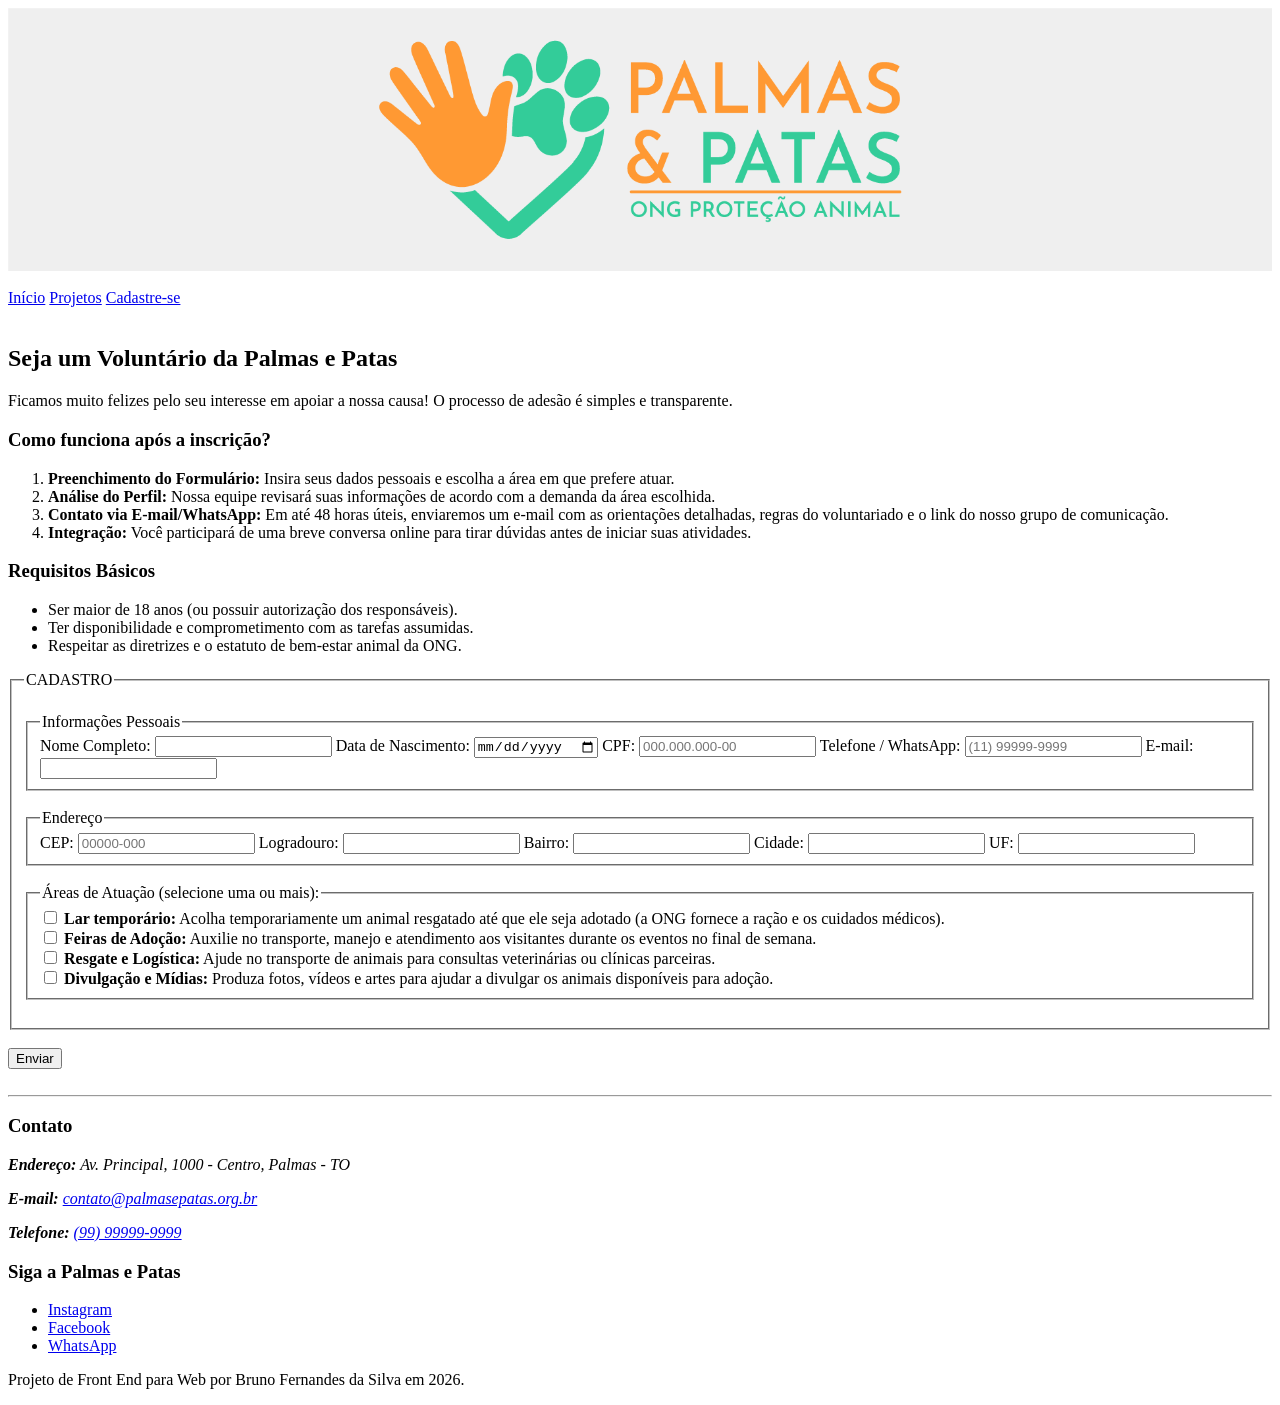
==== cadastro.html @ 4fa77a4c "Criação do formulário em cadastro.html e atualização do banner" ====
<!DOCTYPE html>
<!-- BRUNO FERNANDES DA SILVA -->
<!-- RGM 49735403 -->
<html lang="pt-br">
<head>
    <meta charset="UTF-8">
    <meta name="viewport" content="width=device-width, initial-scale=1.0">
    <title>Cadastro - Palmas e Patas</title>

    <!-- Vinculo CSS - Banner ajustável -->
    <link rel="stylesheet" href="styles.css">
    
</head>
<body>

    <header>

        <picture>
            <!-- Formato principal (ex: PNG ou WebP) -->
            <source srcset="banner.png" type="image/png">
            <!-- Fallback/Reserva caso o navegador não carregue o source acima -->
            <img src="banner.jpg" alt="Banner Institucional da ONG Palmas e Patas" class="banner-img">
            
        </picture>      
        <br>
        <nav>
        <a href="index.html">Início</a>
        <a href="projetos.html">Projetos</a>
        <a href="cadastro.html">Cadastre-se</a>
        </nav>
    </header>
<br>
    <main>

    <section id="orientacoes-cadastro">
        <h2>Seja um Voluntário da Palmas e Patas</h2>
        <p>Ficamos muito felizes pelo seu interesse em apoiar a nossa causa! O processo de adesão é simples e transparente.</p>

        <article id="passo-a-passo">
            <h3>Como funciona após a inscrição?</h3>
            <ol>
                <li><strong>Preenchimento do Formulário:</strong> Insira seus dados pessoais e escolha a área em que prefere atuar.</li>
                <li><strong>Análise do Perfil:</strong> Nossa equipe revisará suas informações de acordo com a demanda da área escolhida.</li>
                <li><strong>Contato via E-mail/WhatsApp:</strong> Em até 48 horas úteis, enviaremos um e-mail com as orientações detalhadas, regras do voluntariado e o link do nosso grupo de comunicação.</li>
                <li><strong>Integração:</strong> Você participará de uma breve conversa online para tirar dúvidas antes de iniciar suas atividades.</li>
            </ol>
        </article>

        <article id="requisitos">
            <h3>Requisitos Básicos</h3>
            <ul>
                <li>Ser maior de 18 anos (ou possuir autorização dos responsáveis).</li>
                <li>Ter disponibilidade e comprometimento com as tarefas assumidas.</li>
                <li>Respeitar as diretrizes e o estatuto de bem-estar animal da ONG.</li>
            </ul>
        </article>
    </section>

    <!-- Formulário de Inscrição -->
    <form name="enviar1" action="index.html">
    <fieldset>
        <legend>CADASTRO</legend>

        <br>

        <fieldset>
        <legend>Informações Pessoais</legend>

        <label for="nome">Nome Completo:</label>
        <input type="text" id="nome" name="nome" required>

        <label for="nascimento">Data de Nascimento:</label>
        <input type="date" id="nascimento" name="nascimento">

        <label for="cpf">CPF:</label>
        <input type="text" id="cpf" name="cpf" 
                pattern="[0-9]{3}\.[0-9]{3}\.[0-9]{3}-[0-9]{2}" 
                placeholder="000.000.000-00">

        <label for="telefone">Telefone / WhatsApp:</label>
        <input type="tel" id="telefone" name="telefone" 
            pattern="\([0-9]{2}\)\s?[0-9]{4,5}-[0-9]{4}" 
            placeholder="(11) 99999-9999">

        <label for="email">E-mail:</label>
        <input type="email" id="email" name="email" required>

        </fieldset>

        <br>

        <fieldset>
        <legend>Endereço</legend>

        <label for="cep">CEP:</label>
        <input type="text" id="cep" name="cep" 
            pattern="[0-9]{5}-[0-9]{3}" 
            placeholder="00000-000">

        <label for="logradouro">Logradouro:</label>
        <input type="text" id="logradouro" name="logradouro" required>

        <label for="bairro">Bairro:</label>
        <input type="text" id="bairro" name="bairro" required>

        <label for="cidade">Cidade:</label>
        <input type="text" id="cidade" name="cidade" required>

        <datalist id="UF">
            <option value="SP">
            <option value="RJ">
            <option value="OUTRO">
        </datalist>

        <label for="uf">UF:</label>
        <input list="UF" id="uf" name="uf">

        </fieldset>

        <br>

        <fieldset>
            <legend>Áreas de Atuação (selecione uma ou mais):</legend>
            
            <div>
                <input type="checkbox" id="lar-temporario" name="areas_atuacao[]" value="Lar temporário">
                <label for="lar-temporario"><strong>Lar temporário:</strong> Acolha temporariamente um animal resgatado até que ele seja adotado (a ONG fornece a ração e os cuidados médicos).</label>
            </div>

            <div>
                <input type="checkbox" id="feiras-adocao" name="areas_atuacao[]" value="Feiras de Adoção">
                <label for="feiras-adocao"><strong>Feiras de Adoção:</strong> Auxilie no transporte, manejo e atendimento aos visitantes durante os eventos no final de semana.</label>
            </div>

            <div>
                <input type="checkbox" id="resgate-logistica" name="areas_atuacao[]" value="Resgate e Logística">
                <label for="resgate-logistica"><strong>Resgate e Logística:</strong> Ajude no transporte de animais para consultas veterinárias ou clínicas parceiras.</label>
            </div>

            <div>
                <input type="checkbox" id="divulgacao-midias" name="areas_atuacao[]" value="Divulgação e Mídias">
                <label for="divulgacao-midias"><strong>Divulgação e Mídias:</strong> Produza fotos, vídeos e artes para ajudar a divulgar os animais disponíveis para adoção.</label>
            </div>
        </fieldset>

        <br>

    </fieldset>

    <br>

    <button type="submit">Enviar</button>


    </form>

    </main>
    <br>
    <hr>
    <footer>

    <section>
        <h3>Contato</h3>
        <address>
            <p><strong>Endereço:</strong> Av. Principal, 1000 - Centro, Palmas - TO</p>
            <p><strong>E-mail:</strong> <a href="mailto:contato@palmasepatas.org.br">contato@palmasepatas.org.br</a></p>
            <p><strong>Telefone:</strong> <a href="tel:99999999999">(99) 99999-9999</a></p>
        </address>
    </section>

    <!-- Placeholder para redes sociais, já que elas não existem -->
    <section>
        <h3>Siga a Palmas e Patas</h3>
        <ul>
            <li><a href="https://instagram.com" target="_blank" rel="noopener">Instagram</a></li>
            <li><a href="https://facebook.com" target="_blank" rel="noopener">Facebook</a></li>
            <li><a href="https://whatsapp.com" target="_blank" rel="noopener">WhatsApp</a></li>
        </ul>
    </section>

    <div>
        <p>Projeto de Front End para Web por Bruno Fernandes da Silva em 2026.</p>
    </div>
</footer>

</body>
</html>
---- styles.css ----
/* Estilo global - Banner ajustável */
.banner-img {
    max-width: 100%;
    height: auto;
    display: block;
}
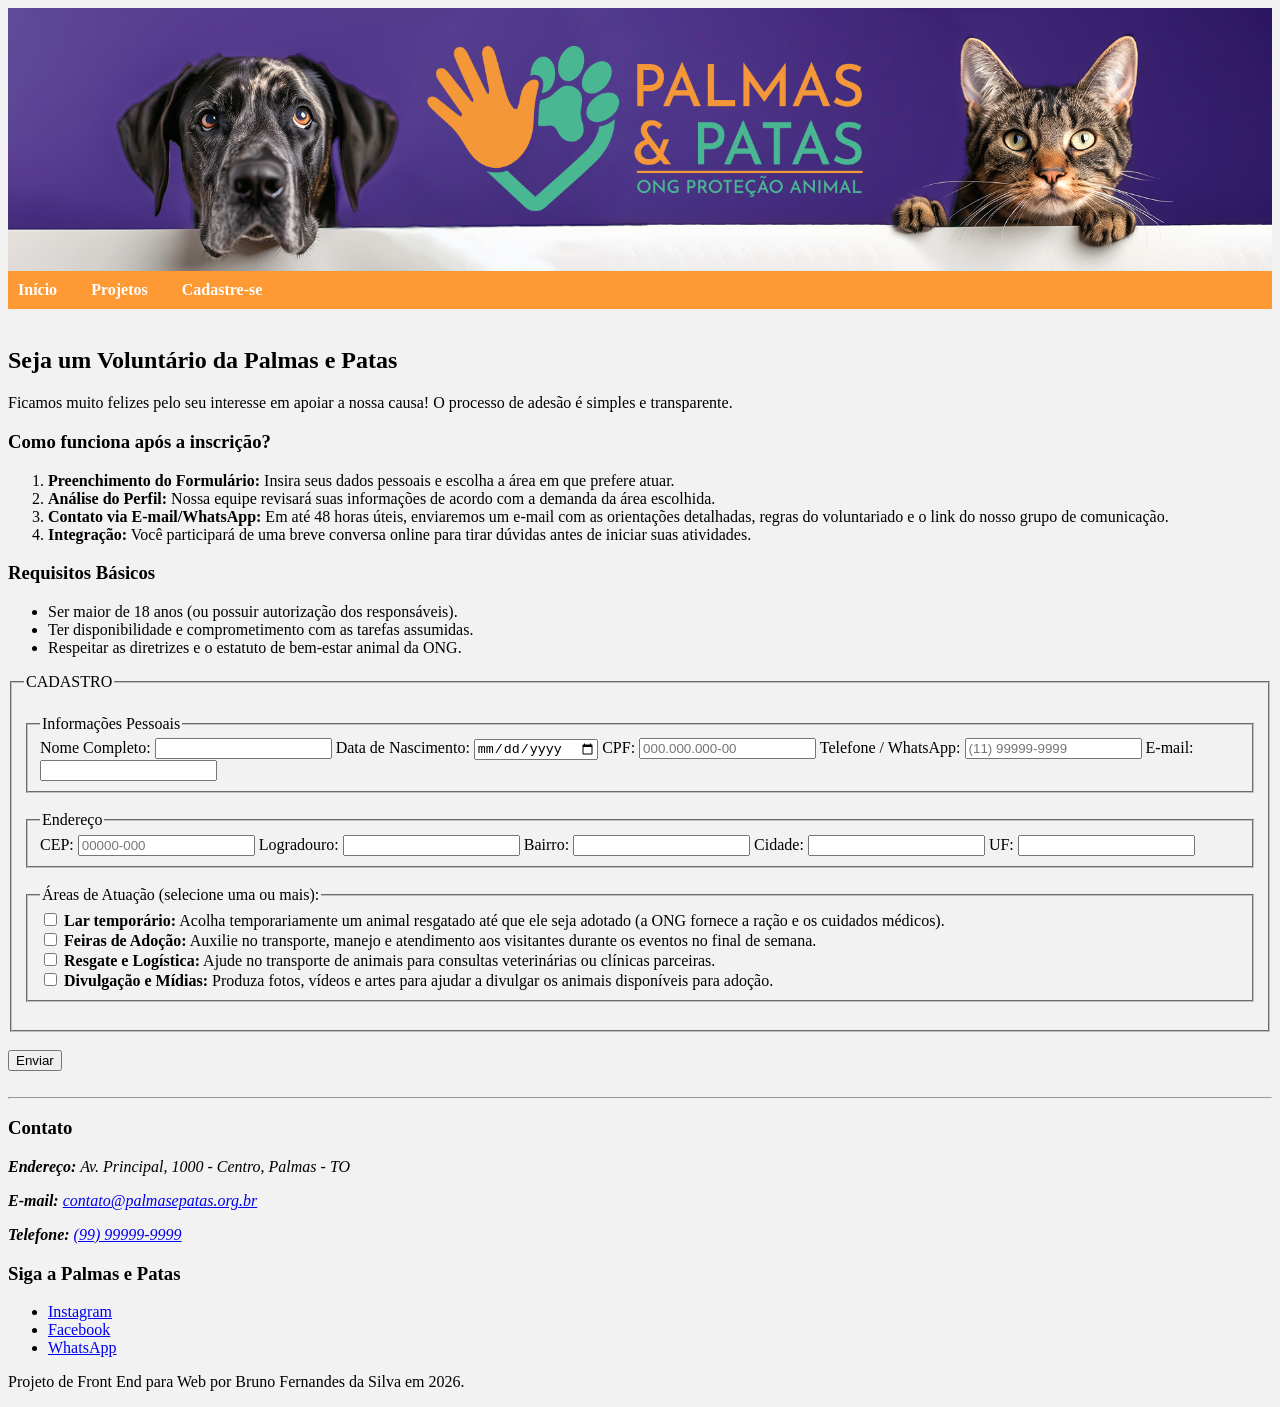
==== commit cc28a89e: "Alteração do Banner, Estilização do cabeçalho e adição de comentários" ====
--- a/cadastro.html
+++ b/cadastro.html
@@ -1,37 +1,43 @@
 <!DOCTYPE html>
 <!-- BRUNO FERNANDES DA SILVA -->
 <!-- RGM 49735403 -->
+
+<!-- Esspecificações de configurações da página -->
 <html lang="pt-br">
 <head>
     <meta charset="UTF-8">
     <meta name="viewport" content="width=device-width, initial-scale=1.0">
-    <title>Cadastro - Palmas e Patas</title>
+    <title>Início - Palmas e Patas</title>
 
-    <!-- Vinculo CSS - Banner ajustável -->
+    <!-- Vinculo CSS - Banner ajustável automaticamente -->
     <link rel="stylesheet" href="styles.css">
-    
+
 </head>
+
+<!-- Conteúdo da página -->
 <body>
 
+    <!-- Cabeçalho -->
     <header>
+        <picture>
+            <!-- Banner -->
+            <!-- Formato principal -->
+            <source srcset="banner.png" type="image/png">
+            <!-- Formato reserva -->
+            <img src="banner.jpg" alt="Banner Institucional da ONG Palmas e Patas" class="banner-img">
+        </picture>
 
-        <picture>
-            <!-- Formato principal (ex: PNG ou WebP) -->
-            <source srcset="banner.png" type="image/png">
-            <!-- Fallback/Reserva caso o navegador não carregue o source acima -->
-            <img src="banner.jpg" alt="Banner Institucional da ONG Palmas e Patas" class="banner-img">
-            
-        </picture>      
-        <br>
-        <nav>
+        <!-- Menu de navegação principal -->
+        <nav class="menu-principal">
         <a href="index.html">Início</a>
         <a href="projetos.html">Projetos</a>
         <a href="cadastro.html">Cadastre-se</a>
         </nav>
     </header>
 <br>
+    <!-- Conteúdo -->
     <main>
-
+    <!-- Explicações sobre a inscrição -->
     <section id="orientacoes-cadastro">
         <h2>Seja um Voluntário da Palmas e Patas</h2>
         <p>Ficamos muito felizes pelo seu interesse em apoiar a nossa causa! O processo de adesão é simples e transparente.</p>
@@ -57,12 +63,15 @@
     </section>
 
     <!-- Formulário de Inscrição -->
+    <!-- Abertura do formulário com ação de levar para a página index.html -->
+    <!-- Normalmente, a ação seria o envio do formulário para o Back End -> Banco de Dados. -->
+    <!-- O Back End normalmente mandaria a ação de voltar á index.html depois de receber os dados. -->
     <form name="enviar1" action="index.html">
     <fieldset>
         <legend>CADASTRO</legend>
 
         <br>
-
+        <!-- Informações pessoais -->
         <fieldset>
         <legend>Informações Pessoais</legend>
 
@@ -88,7 +97,7 @@
         </fieldset>
 
         <br>
-
+        <!-- Endereço -->
         <fieldset>
         <legend>Endereço</legend>
 
@@ -118,7 +127,7 @@
         </fieldset>
 
         <br>
-
+        <!-- Área de atuação -->
         <fieldset>
             <legend>Áreas de Atuação (selecione uma ou mais):</legend>
             
@@ -148,7 +157,8 @@
     </fieldset>
 
     <br>
-
+    <!-- Botão de enviar. -->
+     <!-- Ação de ir para index.html fica junto à abertura do <form -->
     <button type="submit">Enviar</button>
 
 
@@ -157,8 +167,8 @@
     </main>
     <br>
     <hr>
+    <!-- Rodapé -->
     <footer>
-
     <section>
         <h3>Contato</h3>
         <address>
--- a/styles.css
+++ b/styles.css
@@ -1,6 +1,24 @@
-/* Estilo global - Banner ajustável */
+/* Imagen de Banner */
 .banner-img {
     max-width: 100%;
     height: auto;
     display: block;
 }
+
+/* Menu principal */
+.menu-principal {
+    background-color: #ff9933;
+    padding: 10px;
+}
+/* Menu principal - texto */
+.menu-principal a {
+    color: white;
+    text-decoration: none;
+    margin-right: 30px;
+    font-weight: 600;
+}
+
+/* Cor de fundo do site*/
+body {
+    background-color: #f2f2f2;
+}
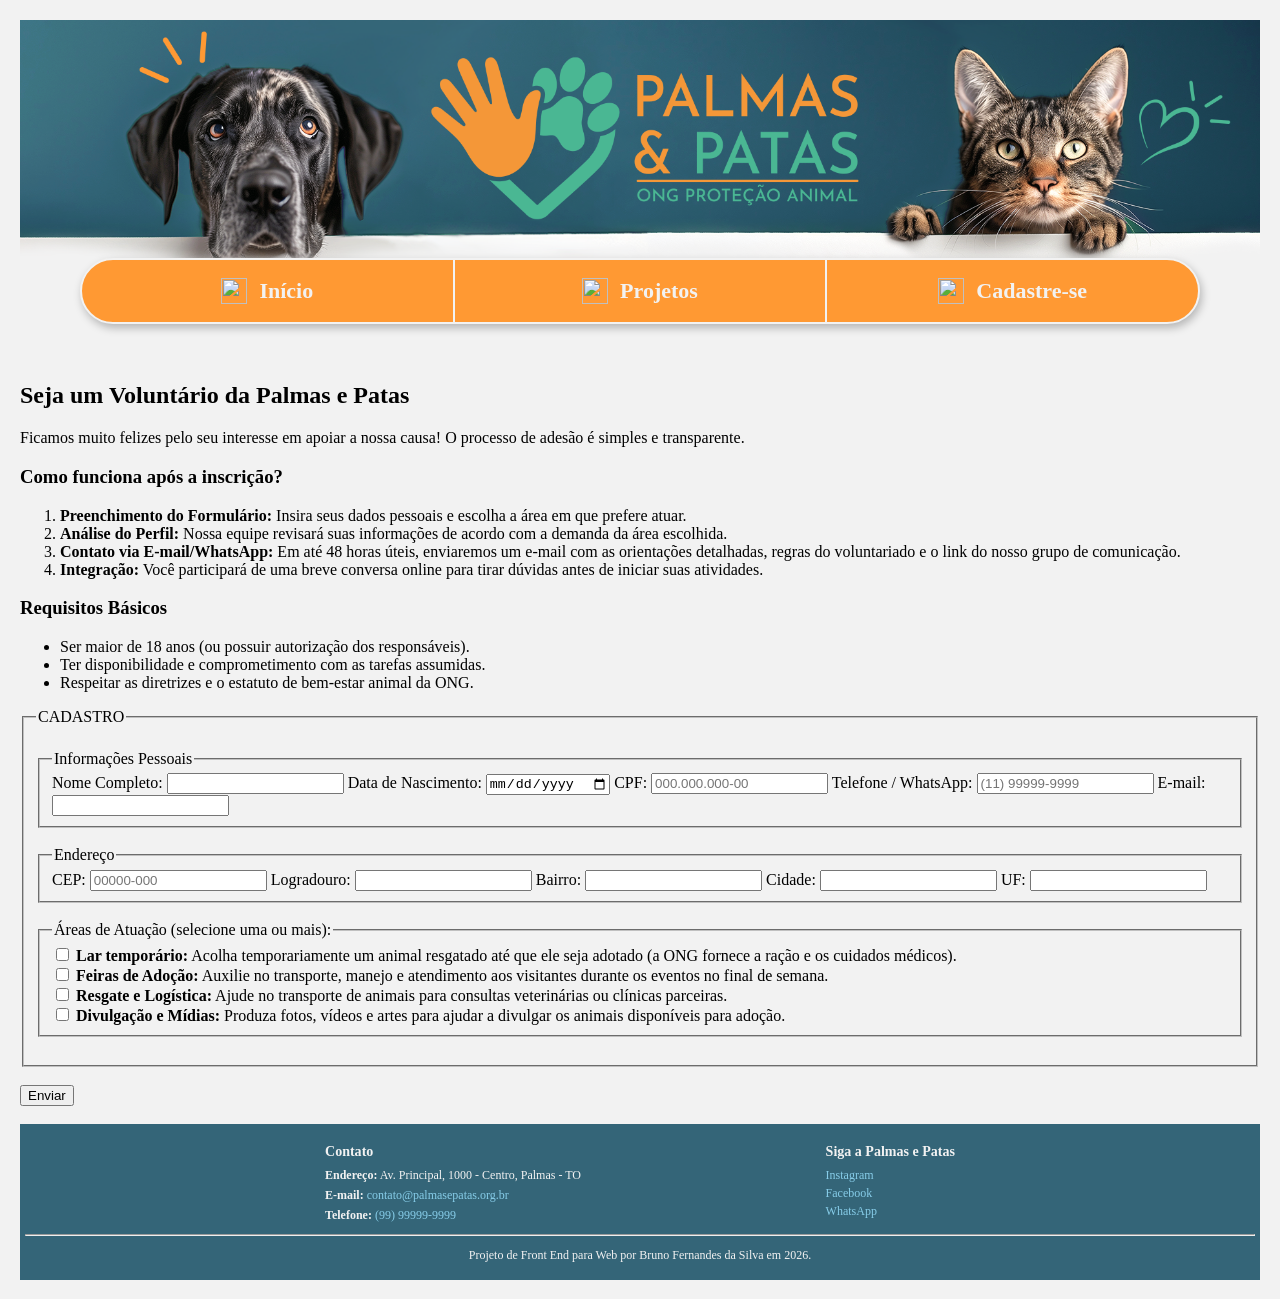
==== commit e15c7f7a: "Organização das pastas, estilização do menu e do rodapé, alteração do banner." ====
--- a/cadastro.html
+++ b/cadastro.html
@@ -22,16 +22,25 @@
         <picture>
             <!-- Banner -->
             <!-- Formato principal -->
-            <source srcset="banner.png" type="image/png">
+            <source srcset="Imagens\banner.png" type="image/png">
             <!-- Formato reserva -->
-            <img src="banner.jpg" alt="Banner Institucional da ONG Palmas e Patas" class="banner-img">
+            <img src="Imagens\banner.jpg" alt="Banner Institucional da ONG Palmas e Patas" class="banner-img">
         </picture>
 
         <!-- Menu de navegação principal -->
         <nav class="menu-principal">
-        <a href="index.html">Início</a>
-        <a href="projetos.html">Projetos</a>
-        <a href="cadastro.html">Cadastre-se</a>
+        <a href="index.html">
+            <img src="imagens/home.svg" alt="">
+            Início
+        </a>
+        <a href="projetos.html">
+            <img src="imagens/projetos.svg" alt="">
+            Projetos
+        </a>
+        <a href="cadastro.html">
+            <img src="imagens/cadastro2.svg" alt="">
+            Cadastre-se
+        </a>
         </nav>
     </header>
 <br>
@@ -166,9 +175,10 @@
 
     </main>
     <br>
-    <hr>
     <!-- Rodapé -->
     <footer>
+
+    <div class="rodape-conteudo"> <!-- Classe -->
     <section>
         <h3>Contato</h3>
         <address>
@@ -187,8 +197,9 @@
             <li><a href="https://whatsapp.com" target="_blank" rel="noopener">WhatsApp</a></li>
         </ul>
     </section>
-
-    <div>
+    </div>
+    <hr>
+    <div class="rodape-final"> <!-- Classe -->
         <p>Projeto de Front End para Web por Bruno Fernandes da Silva em 2026.</p>
     </div>
 </footer>
--- a/styles.css
+++ b/styles.css
@@ -8,17 +8,92 @@
 /* Menu principal */
 .menu-principal {
     background-color: #ff9933;
-    padding: 10px;
+    border: 2px solid #f2f2f2;
+    display: flex;
+    width: 90%;
+    margin: 0 auto;
+    border-radius: 50px;
+    position: relative;
+    top: -20px;
+    box-shadow: 2px 4px 8px rgba(0, 0, 0, 0.25);
 }
 /* Menu principal - texto */
 .menu-principal a {
-    color: white;
+    font-size: 22px;
+    color: #f2f2f2;
     text-decoration: none;
-    margin-right: 30px;
     font-weight: 600;
+    text-align: center;
+    flex: 1;
+    border-right: 2px solid #f2f2f2;
+    padding: 18px;
+    display: flex;
+    align-items: center;
+    justify-content: center;
+    gap: 12px;
+}
+/* Excluir divisória do menu depois de "Cadastre-se" */
+.menu-principal a:last-child {
+    border-right: none;
+}
+
+/* Menu principal - Ícones */
+.menu-principal a img {
+    width: 26px;
+    height: 26px;
 }
 
 /* Cor de fundo do site*/
 body {
     background-color: #f2f2f2;
-}+    margin: 20px;
+}
+
+/* Rodapé*/
+footer {
+    background-color: #346578;
+    color: #f2f2f2;
+    font-size: 12px;
+    padding: 5px;
+}
+
+.rodape-conteudo {
+    display: flex;
+    justify-content: space-between;
+    padding: 0 300px;
+}
+
+footer a {
+    color: #87cde9;
+    text-decoration: none;
+}
+
+footer ul {
+    list-style: none;
+    padding: 0;
+    margin: 0;
+}
+
+/* Espaçamento entre Instagram, Facebook e WhatsApp */
+footer ul li {
+    margin: 3px 0;
+}
+
+footer address {
+    font-style: normal;
+    margin: 0;
+}
+
+/* Espaçamento entre Endereço, E-mail e Telefone */
+footer address p {
+    margin: 5px 0;
+}
+
+/* Espaçamento abaixo dos títulos */
+footer h3 {
+    margin-bottom: 8px;
+}
+
+.rodape-final {
+    text-align: center;
+}
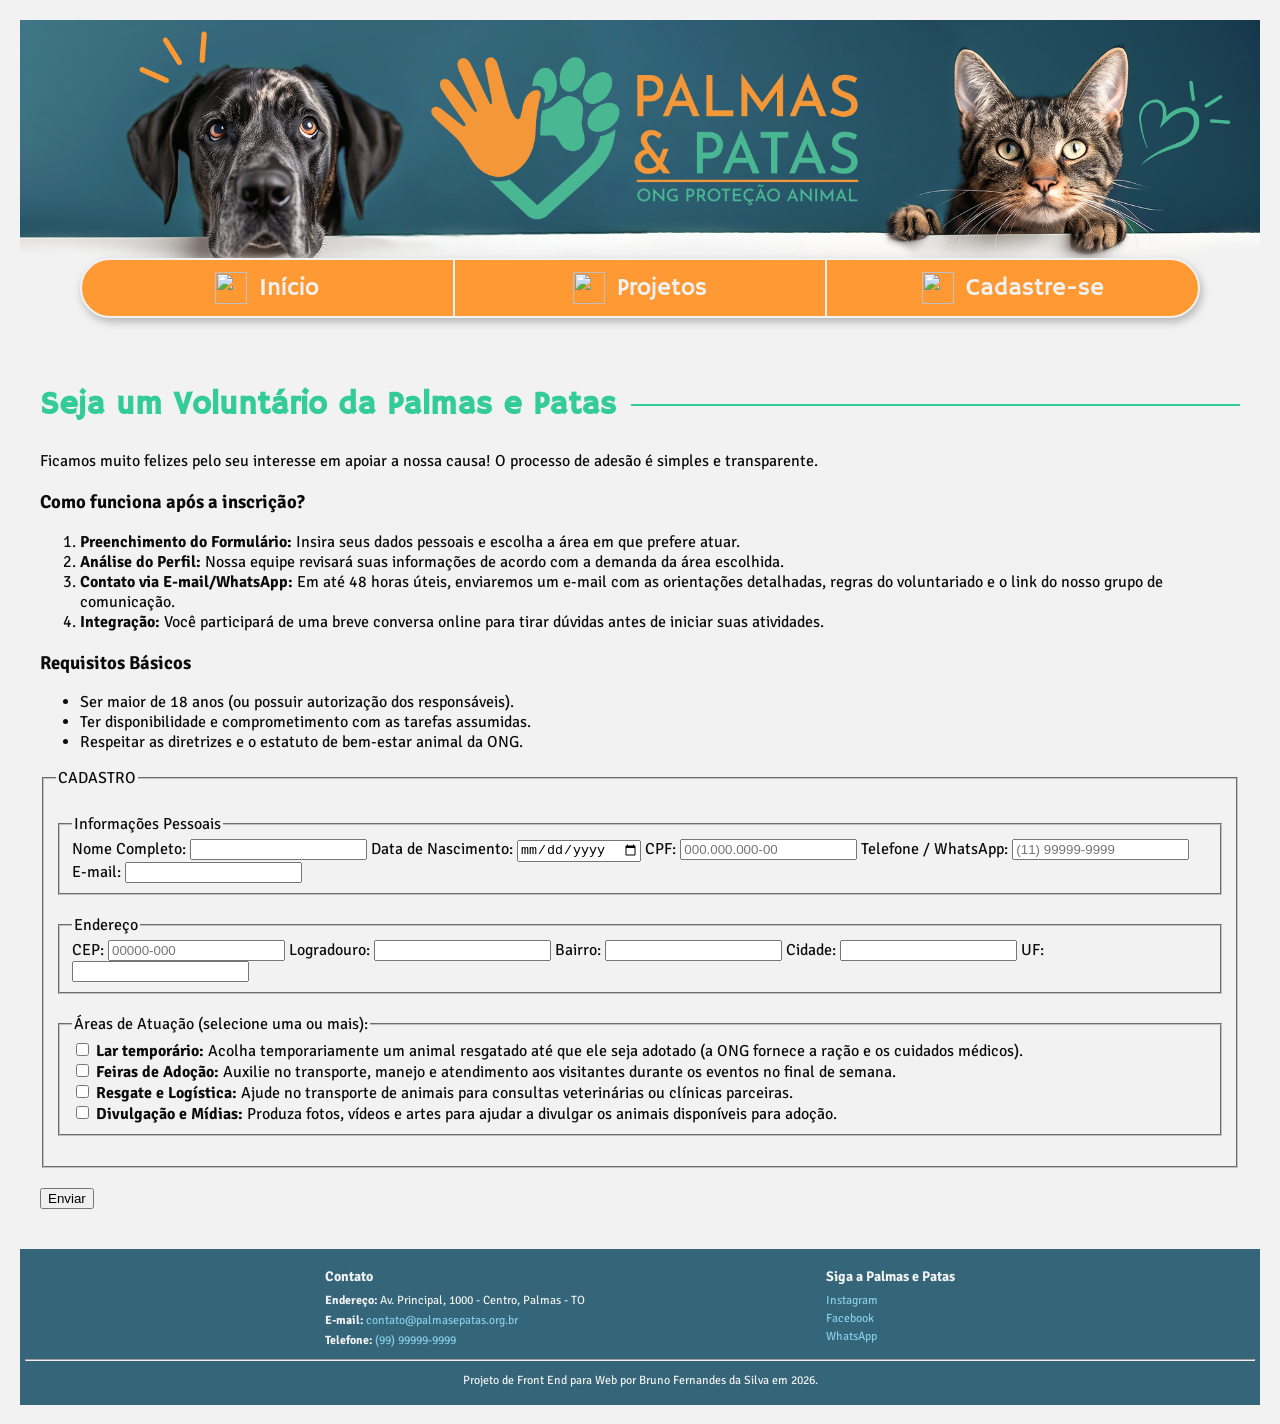
==== commit 5db79355: "Estilização da página inicial" ====
--- a/cadastro.html
+++ b/cadastro.html
@@ -22,9 +22,9 @@
         <picture>
             <!-- Banner -->
             <!-- Formato principal -->
-            <source srcset="Imagens\banner.png" type="image/png">
+            <source srcset="Imagens/banner.png" type="image/png">
             <!-- Formato reserva -->
-            <img src="Imagens\banner.jpg" alt="Banner Institucional da ONG Palmas e Patas" class="banner-img">
+            <img src="Imagens/banner.jpg" alt="Banner Institucional da ONG Palmas e Patas" class="banner-img">
         </picture>
 
         <!-- Menu de navegação principal -->
@@ -48,7 +48,7 @@
     <main>
     <!-- Explicações sobre a inscrição -->
     <section id="orientacoes-cadastro">
-        <h2>Seja um Voluntário da Palmas e Patas</h2>
+        <h2 class="titulo-secao">Seja um Voluntário da Palmas e Patas</h2>
         <p>Ficamos muito felizes pelo seu interesse em apoiar a nossa causa! O processo de adesão é simples e transparente.</p>
 
         <article id="passo-a-passo">
--- a/styles.css
+++ b/styles.css
@@ -1,3 +1,6 @@
+/* Import das fontes "Hammersmith One" e "Signika Negative" via Google Fonts */
+@import url('https://fonts.googleapis.com/css2?family=Hammersmith+One&family=Signika+Negative:wght@300..700&display=swap');
+
 /* Imagen de Banner */
 .banner-img {
     max-width: 100%;
@@ -5,32 +8,32 @@
     display: block;
 }
 
-/* Menu principal */
+/* Menu principal - caixa */
 .menu-principal {
     background-color: #ff9933;
     border: 2px solid #f2f2f2;
     display: flex;
-    width: 90%;
+    width: 90%; /* Tamanho horizontal que a caixa ocupa */
     margin: 0 auto;
     border-radius: 50px;
     position: relative;
-    top: -20px;
+    top: -20px; /* Para sobrepor o banner */
     box-shadow: 2px 4px 8px rgba(0, 0, 0, 0.25);
 }
 /* Menu principal - texto */
 .menu-principal a {
-    font-size: 22px;
+    font-size: 24px;
     color: #f2f2f2;
-    text-decoration: none;
-    font-weight: 600;
+    text-decoration: none; /* Remover sublinhado padrão */
+    font-family: "Hammersmith One", sans-serif;
     text-align: center;
     flex: 1;
     border-right: 2px solid #f2f2f2;
-    padding: 18px;
+    padding: 12px; /* espaçaento interno */
     display: flex;
     align-items: center;
     justify-content: center;
-    gap: 12px;
+    gap: 12px; /* Espaçamento entre os elementos (texto e ícone) */
 }
 /* Excluir divisória do menu depois de "Cadastre-se" */
 .menu-principal a:last-child {
@@ -39,14 +42,118 @@
 
 /* Menu principal - Ícones */
 .menu-principal a img {
-    width: 26px;
-    height: 26px;
-}
-
-/* Cor de fundo do site*/
+    width: 32px;
+    height: 32px;
+}
+
 body {
+    background-color: #f2f2f2; /* Cor de fundo do site*/
+    margin: 20px;
+    font-family: "Signika Negative", sans-serif; /* Fonte padrão do site*/
+}
+
+main {
+    margin: 20px; /* Para margem do texto do site */
+    color:#0c0c0c
+}
+
+/* Títulos */
+h1, h2 {
+    font-family: "Hammersmith One", sans-serif;
+    color: #33cc99;
+    font-size: 32px;
+}
+
+/* Subtítulos */
+h3, h4 {
+    font-family: "Signika Negative", sans-serif;
+    font-weight: 700;
+}
+
+/* Adicionando uma linha depois dos títulos através da classe */
+.titulo-secao {
+    display: flex;
+    align-items: center;
+    gap: 15px;
+}
+.titulo-secao::after {
+    content: "";
+    height: 2.5px;
+    background-color: #33cc99;
+    flex: 1;
+}
+
+/* Imagem Sobre */
+.sobre-conteudo {
+    display: flex;
+    align-items: center;
+    gap: 20px;
+    margin: 20px;
+}
+#historico {
+    flex: 1;
+}
+.img-sobre {
+    width: 310px;
+    height: auto;
+    display: block;
+}
+
+/* Cria as caixas de "Missão", "Visão" e "Valores" atravéz da classe */
+.diretrizes {
+    display: flex;
+    gap: 20px;
+}
+.diretriz {
+    flex: 1;
+    background-color: rgba(51, 204, 153, 0.4); /* Em RGB para controlar a opacidade */
+    color: #0c0c0c;
+    padding: 20px;
+    border-radius: 16px;
+}
+.diretriz h4 {
+    margin: 0 0 10px 0;
+}
+
+/* Imagem Equipe */
+.equipe-conteudo {
+    display: flex;
+    align-items: center;
+    gap: 20px;
+    margin: 20px;
+}
+#historico {
+    flex: 1;
+}
+.img-equipe {
+    width: 310px;
+    height: auto;
+    display: block;
+}
+
+/* Cria as caixas de Conquistas atravéz da classe */
+.conquistas-caixas {
+    display: flex;
+    gap: 20px;
+}
+
+.conquista {
+    flex: 1;
     background-color: #f2f2f2;
-    margin: 20px;
+    border: 2.5px solid #33cc99;
+    border-radius: 15px;
+    padding: 15px;
+    text-align: center;
+}
+
+.conquista strong {
+    display: block;
+    font-size: 40px;
+    color: #33cc99;
+}
+
+.conquista p {
+    margin: 5px 0 0 0;
 }
 
 /* Rodapé*/
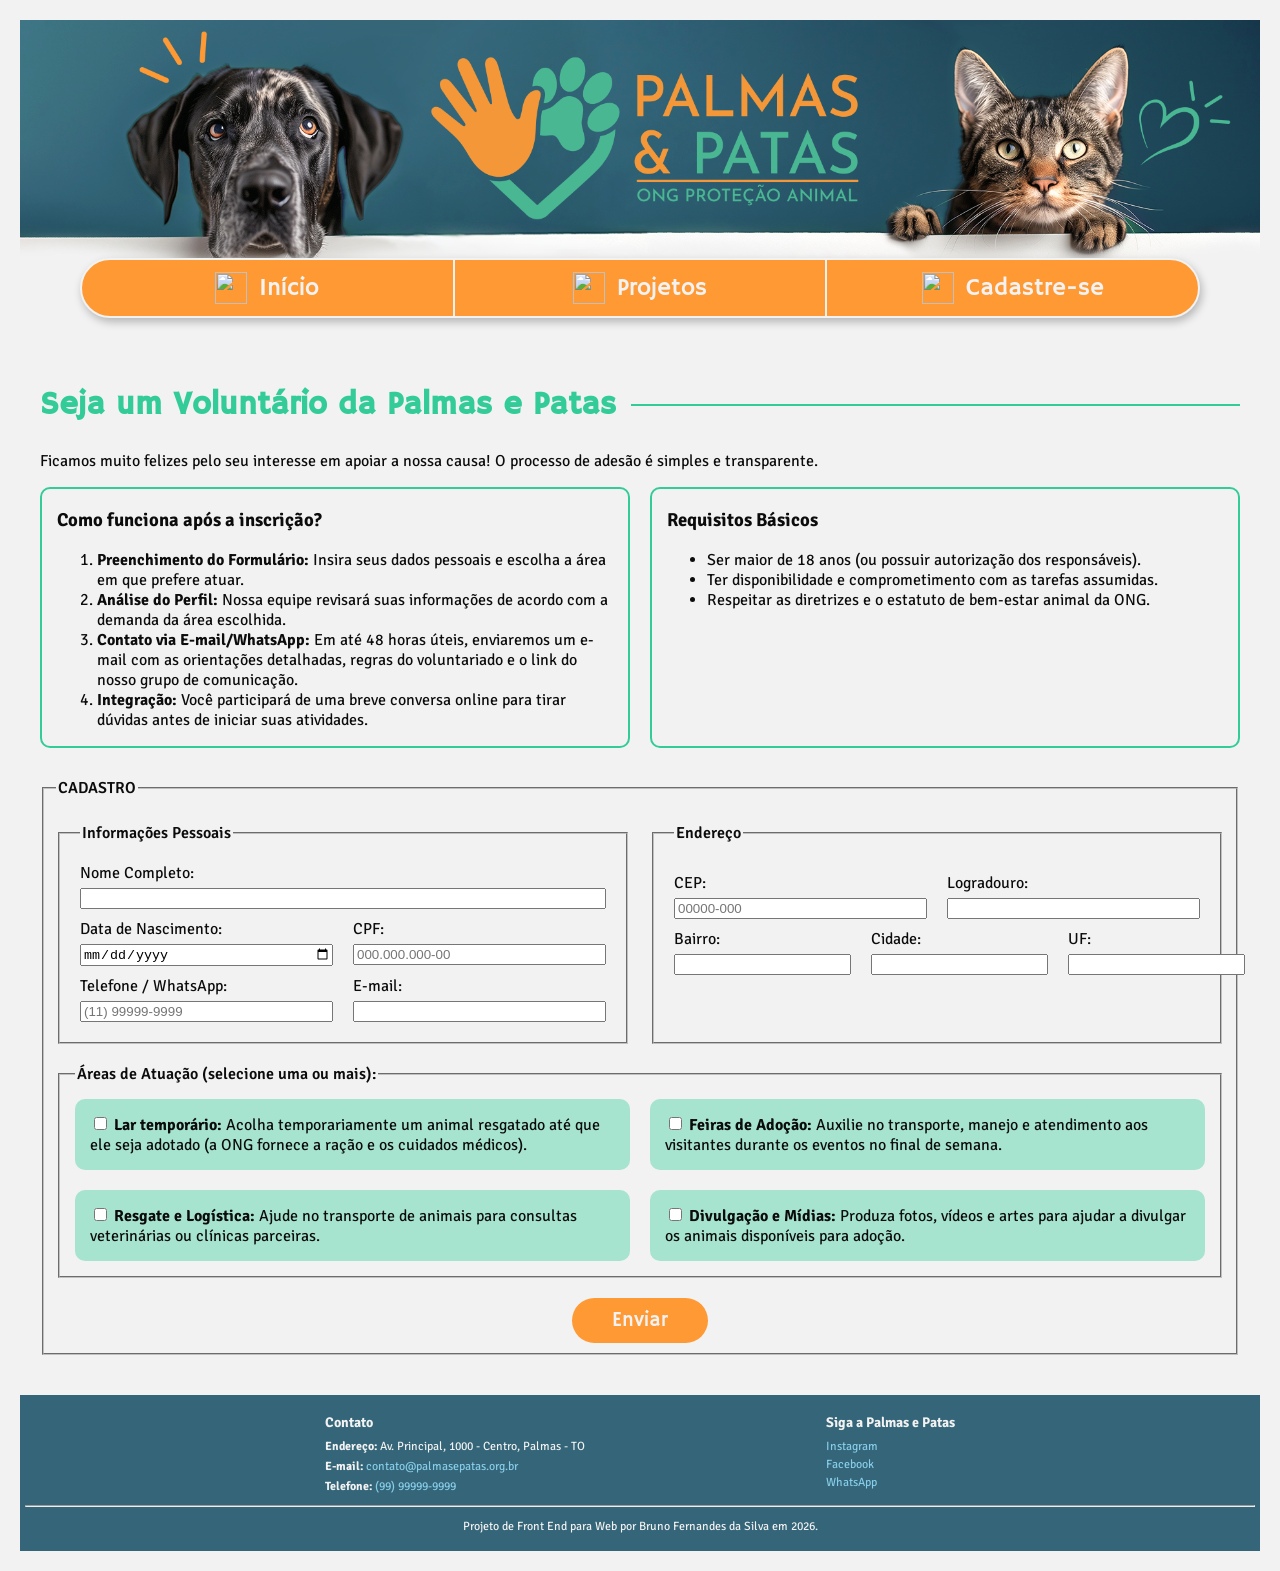
==== commit d6579a2a: "Implementação do CSS em Cadastro.html" ====
--- a/cadastro.html
+++ b/cadastro.html
@@ -11,6 +11,7 @@
 
     <!-- Vinculo CSS - Banner ajustável automaticamente -->
     <link rel="stylesheet" href="styles.css">
+    <link rel="stylesheet" href="cadastro.css">
 
 </head>
 
@@ -51,24 +52,26 @@
         <h2 class="titulo-secao">Seja um Voluntário da Palmas e Patas</h2>
         <p>Ficamos muito felizes pelo seu interesse em apoiar a nossa causa! O processo de adesão é simples e transparente.</p>
 
-        <article id="passo-a-passo">
-            <h3>Como funciona após a inscrição?</h3>
-            <ol>
-                <li><strong>Preenchimento do Formulário:</strong> Insira seus dados pessoais e escolha a área em que prefere atuar.</li>
-                <li><strong>Análise do Perfil:</strong> Nossa equipe revisará suas informações de acordo com a demanda da área escolhida.</li>
-                <li><strong>Contato via E-mail/WhatsApp:</strong> Em até 48 horas úteis, enviaremos um e-mail com as orientações detalhadas, regras do voluntariado e o link do nosso grupo de comunicação.</li>
-                <li><strong>Integração:</strong> Você participará de uma breve conversa online para tirar dúvidas antes de iniciar suas atividades.</li>
-            </ol>
-        </article>
-
-        <article id="requisitos">
-            <h3>Requisitos Básicos</h3>
-            <ul>
-                <li>Ser maior de 18 anos (ou possuir autorização dos responsáveis).</li>
-                <li>Ter disponibilidade e comprometimento com as tarefas assumidas.</li>
-                <li>Respeitar as diretrizes e o estatuto de bem-estar animal da ONG.</li>
-            </ul>
-        </article>
+        <div class="orientacoes-caixas">
+            <article id="passo-a-passo">
+                <h3>Como funciona após a inscrição?</h3>
+                <ol>
+                    <li><strong>Preenchimento do Formulário:</strong> Insira seus dados pessoais e escolha a área em que prefere atuar.</li>
+                    <li><strong>Análise do Perfil:</strong> Nossa equipe revisará suas informações de acordo com a demanda da área escolhida.</li>
+                    <li><strong>Contato via E-mail/WhatsApp:</strong> Em até 48 horas úteis, enviaremos um e-mail com as orientações detalhadas, regras do voluntariado e o link do nosso grupo de comunicação.</li>
+                    <li><strong>Integração:</strong> Você participará de uma breve conversa online para tirar dúvidas antes de iniciar suas atividades.</li>
+                </ol>
+            </article>
+
+            <article id="requisitos">
+                <h3>Requisitos Básicos</h3>
+                <ul>
+                    <li>Ser maior de 18 anos (ou possuir autorização dos responsáveis).</li>
+                    <li>Ter disponibilidade e comprometimento com as tarefas assumidas.</li>
+                    <li>Respeitar as diretrizes e o estatuto de bem-estar animal da ONG.</li>
+                </ul>
+            </article>
+        </div>
     </section>
 
     <!-- Formulário de Inscrição -->
@@ -76,99 +79,131 @@
     <!-- Normalmente, a ação seria o envio do formulário para o Back End -> Banco de Dados. -->
     <!-- O Back End normalmente mandaria a ação de voltar á index.html depois de receber os dados. -->
     <form name="enviar1" action="index.html">
+
     <fieldset>
         <legend>CADASTRO</legend>
 
         <br>
-        <!-- Informações pessoais -->
-        <fieldset>
-        <legend>Informações Pessoais</legend>
-
-        <label for="nome">Nome Completo:</label>
-        <input type="text" id="nome" name="nome" required>
-
-        <label for="nascimento">Data de Nascimento:</label>
-        <input type="date" id="nascimento" name="nascimento">
-
-        <label for="cpf">CPF:</label>
-        <input type="text" id="cpf" name="cpf" 
-                pattern="[0-9]{3}\.[0-9]{3}\.[0-9]{3}-[0-9]{2}" 
-                placeholder="000.000.000-00">
-
-        <label for="telefone">Telefone / WhatsApp:</label>
-        <input type="tel" id="telefone" name="telefone" 
-            pattern="\([0-9]{2}\)\s?[0-9]{4,5}-[0-9]{4}" 
-            placeholder="(11) 99999-9999">
-
-        <label for="email">E-mail:</label>
-        <input type="email" id="email" name="email" required>
-
-        </fieldset>
-
-        <br>
-        <!-- Endereço -->
-        <fieldset>
-        <legend>Endereço</legend>
-
-        <label for="cep">CEP:</label>
-        <input type="text" id="cep" name="cep" 
-            pattern="[0-9]{5}-[0-9]{3}" 
-            placeholder="00000-000">
-
-        <label for="logradouro">Logradouro:</label>
-        <input type="text" id="logradouro" name="logradouro" required>
-
-        <label for="bairro">Bairro:</label>
-        <input type="text" id="bairro" name="bairro" required>
-
-        <label for="cidade">Cidade:</label>
-        <input type="text" id="cidade" name="cidade" required>
-
-        <datalist id="UF">
-            <option value="SP">
-            <option value="RJ">
-            <option value="OUTRO">
-        </datalist>
-
-        <label for="uf">UF:</label>
-        <input list="UF" id="uf" name="uf">
-
-        </fieldset>
+        <div class="dados-cadastro"> <!-- Classe envolvendo informações pessoais e endereço para coloca-los lado a lado -->
+            <!-- Informações pessoais -->
+            <fieldset>
+            <legend>Informações Pessoais</legend>
+
+            <div class="campo">
+                <label for="nome">Nome Completo:</label>
+                <input type="text" id="nome" name="nome" required>
+            </div>
+
+            <div class="linha-campos"> <!-- Para agrupar na mesma linha -->
+                <div class="campo">
+                    <label for="nascimento">Data de Nascimento:</label>
+                    <input type="date" id="nascimento" name="nascimento">
+                </div>
+
+                <div class="campo">
+                    <label for="cpf">CPF:</label>
+                    <input type="text" id="cpf" name="cpf" 
+                            pattern="[0-9]{3}\.[0-9]{3}\.[0-9]{3}-[0-9]{2}" 
+                            placeholder="000.000.000-00">
+                </div>
+            </div>
+
+            <div class="linha-campos"> <!-- Para agrupar na mesma linha -->
+                <div class="campo">
+                    <label for="telefone">Telefone / WhatsApp:</label>
+                    <input type="tel" id="telefone" name="telefone" 
+                        pattern="\([0-9]{2}\)\s?[0-9]{4,5}-[0-9]{4}" 
+                        placeholder="(11) 99999-9999">
+                </div>
+
+                <div class="campo">
+                    <label for="email">E-mail:</label>
+                    <input type="email" id="email" name="email" required>
+                </div>
+            </div>
+
+            </fieldset>
+
+            <br>
+            <!-- Endereço -->
+            <fieldset>
+            <legend>Endereço</legend>
+
+            <div class="linha-campos"> <!-- Para agrupar na mesma linha -->
+                <div class="campo">
+                    <label for="cep">CEP:</label>
+                    <input type="text" id="cep" name="cep" 
+                        pattern="[0-9]{5}-[0-9]{3}" 
+                        placeholder="00000-000">
+                </div>
+            
+
+                <div class="campo">
+                    <label for="logradouro">Logradouro:</label>
+                    <input type="text" id="logradouro" name="logradouro" required>
+                </div>
+            </div>
+
+            <div class="linha-campos"> <!-- Para agrupar na mesma linha -->
+                <div class="campo">
+                    <label for="bairro">Bairro:</label>
+                    <input type="text" id="bairro" name="bairro" required>
+                </div>
+
+                <div class="campo">
+                    <label for="cidade">Cidade:</label>
+                    <input type="text" id="cidade" name="cidade" required>
+                </div>
+
+                <div class="campo">
+                    <datalist id="UF">
+                        <option value="SP">
+                        <option value="RJ">
+                        <option value="OUTRO">
+                    </datalist>
+
+                    <label for="uf">UF:</label>
+                    <input list="UF" id="uf" name="uf">
+                </div>
+            </div>
+
+            </fieldset>
+        </div>
 
         <br>
         <!-- Área de atuação -->
-        <fieldset>
+        <fieldset class="areas-atuacao">
             <legend>Áreas de Atuação (selecione uma ou mais):</legend>
             
-            <div>
+            <div class="area">
                 <input type="checkbox" id="lar-temporario" name="areas_atuacao[]" value="Lar temporário">
                 <label for="lar-temporario"><strong>Lar temporário:</strong> Acolha temporariamente um animal resgatado até que ele seja adotado (a ONG fornece a ração e os cuidados médicos).</label>
             </div>
 
-            <div>
+            <div class="area">
                 <input type="checkbox" id="feiras-adocao" name="areas_atuacao[]" value="Feiras de Adoção">
                 <label for="feiras-adocao"><strong>Feiras de Adoção:</strong> Auxilie no transporte, manejo e atendimento aos visitantes durante os eventos no final de semana.</label>
             </div>
 
-            <div>
+            <div class="area">
                 <input type="checkbox" id="resgate-logistica" name="areas_atuacao[]" value="Resgate e Logística">
                 <label for="resgate-logistica"><strong>Resgate e Logística:</strong> Ajude no transporte de animais para consultas veterinárias ou clínicas parceiras.</label>
             </div>
 
-            <div>
+            <div class="area">
                 <input type="checkbox" id="divulgacao-midias" name="areas_atuacao[]" value="Divulgação e Mídias">
                 <label for="divulgacao-midias"><strong>Divulgação e Mídias:</strong> Produza fotos, vídeos e artes para ajudar a divulgar os animais disponíveis para adoção.</label>
             </div>
         </fieldset>
 
         <br>
+        <!-- Botão de enviar. -->
+        <!-- Ação de ir para index.html fica junto à abertura do <form -->
+        <button type="submit">Enviar</button>
 
     </fieldset>
 
-    <br>
-    <!-- Botão de enviar. -->
-     <!-- Ação de ir para index.html fica junto à abertura do <form -->
-    <button type="submit">Enviar</button>
+
 
 
     </form>
--- a/styles.css
+++ b/styles.css
@@ -83,79 +83,6 @@
     flex: 1;
 }
 
-/* Imagem Sobre */
-.sobre-conteudo {
-    display: flex;
-    align-items: center;
-    gap: 20px;
-    margin: 20px;
-}
-#historico {
-    flex: 1;
-}
-.img-sobre {
-    width: 310px;
-    height: auto;
-    display: block;
-}
-
-/* Cria as caixas de "Missão", "Visão" e "Valores" atravéz da classe */
-.diretrizes {
-    display: flex;
-    gap: 20px;
-}
-.diretriz {
-    flex: 1;
-    background-color: rgba(51, 204, 153, 0.4); /* Em RGB para controlar a opacidade */
-    color: #0c0c0c;
-    padding: 20px;
-    border-radius: 16px;
-}
-.diretriz h4 {
-    margin: 0 0 10px 0;
-}
-
-/* Imagem Equipe */
-.equipe-conteudo {
-    display: flex;
-    align-items: center;
-    gap: 20px;
-    margin: 20px;
-}
-#historico {
-    flex: 1;
-}
-.img-equipe {
-    width: 310px;
-    height: auto;
-    display: block;
-}
-
-/* Cria as caixas de Conquistas atravéz da classe */
-.conquistas-caixas {
-    display: flex;
-    gap: 20px;
-}
-
-.conquista {
-    flex: 1;
-    background-color: #f2f2f2;
-    border: 2.5px solid #33cc99;
-    border-radius: 15px;
-    padding: 15px;
-    text-align: center;
-}
-
-.conquista strong {
-    display: block;
-    font-size: 40px;
-    color: #33cc99;
-}
-
-.conquista p {
-    margin: 5px 0 0 0;
-}
-
 /* Rodapé*/
 footer {
     background-color: #346578;
--- a/cadastro.css
+++ b/cadastro.css
@@ -0,0 +1,78 @@
+#orientacoes-cadastro {
+    margin-bottom: 30px;
+}
+
+/* caixas para instruções de cadastro */
+.orientacoes-caixas {
+    display: flex;
+    gap: 20px;
+}
+.orientacoes-caixas article {
+    flex: 1;
+    border: 2.5px solid #33cc99;
+    border-radius: 10px;
+    padding: 0 15px;
+}
+
+/* organização dos campos de preenchimento */
+/* Títulos das caixas */
+legend {
+    font-weight: 600;
+}
+/* Organiza verticalmente */
+.campo {
+    display: flex;
+    flex-direction: column;
+    gap: 5px;
+    flex: 1;
+}
+/* Organiza dois ou mais campos horizontalmente */
+.linha-campos {
+    display: flex;
+    gap: 20px;
+    margin-top: 10px; /* Espaçamento entre as linhas dos campos */
+}
+
+.dados-cadastro {
+    display: flex;
+    gap: 10px; /* Espaçamento entre as duas caixas */
+}
+.dados-cadastro > fieldset { /* Para os fieldset dividirem o mesmo espaço */
+    flex: 1;
+    min-width: 0;
+}
+.bloco-cadastro {
+    flex: 1;
+}
+.dados-cadastro fieldset {
+    flex: 1;
+    min-width: 0;
+    padding: 20px;
+}
+
+/* Áreas de atuação */
+.areas-atuacao {
+    display: grid; /* Forma de grip */
+    grid-template-columns: 1fr 1fr; /* Linhas e colunas */
+    gap: 20px;
+    padding: 15px;
+}
+/* Caixas */
+.area {
+    background-color: rgba(51, 204, 153, 0.4); /* Em RGB para controlar a opacidade */
+    border-radius: 10px;
+    padding: 15px;
+}
+
+button[type="submit"] {
+    background-color: #ff9933;
+    color: #f2f2f2;
+    font-family: "Hammersmith One", sans-serif;
+    font-size: 20px;
+    border: none;
+    border-radius: 25px;
+    padding: 10px 40px;
+    cursor: pointer;
+    display: block; /* Transforma em bloco para aceitar as margens */
+    margin: 0 auto; /* Margem automática para centralizar o botão */
+}
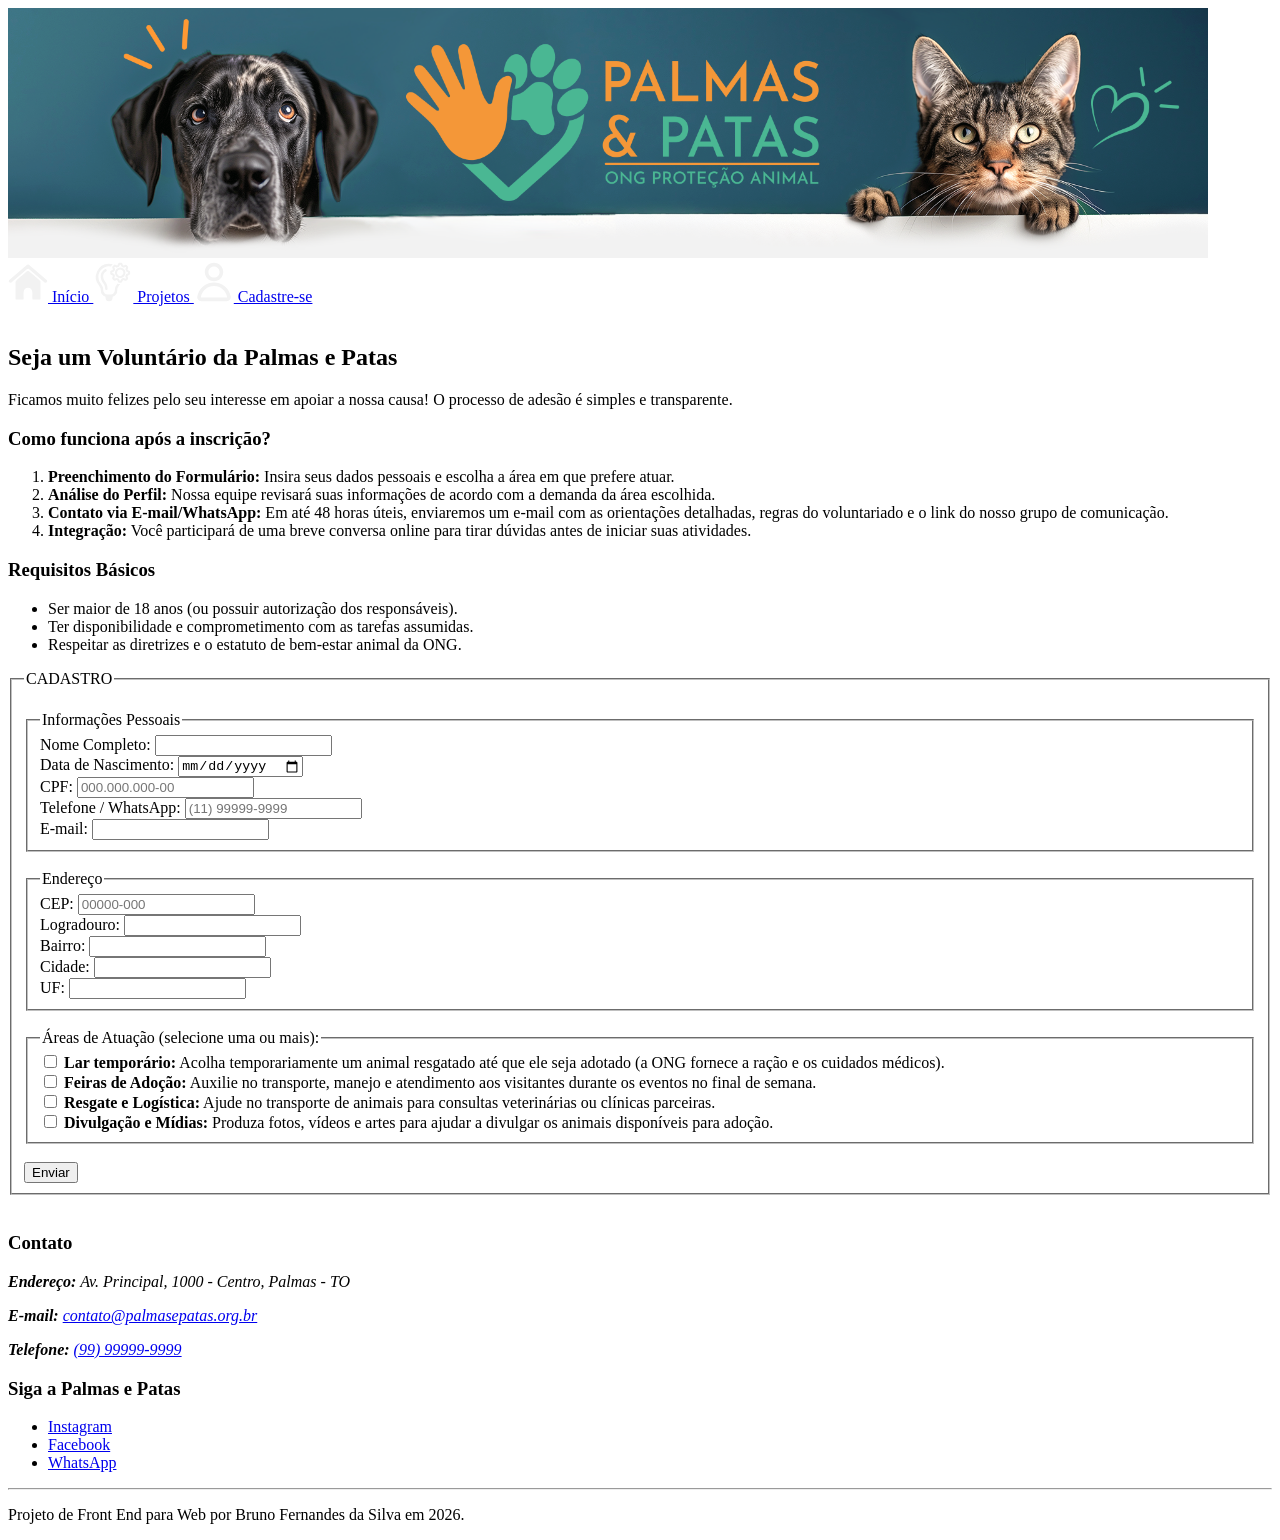
==== commit 3346099c: "Adapta o projeto para a entrega 1 com estrutura HTML" ====
--- a/cadastro.html
+++ b/cadastro.html
@@ -2,16 +2,12 @@
 <!-- BRUNO FERNANDES DA SILVA -->
 <!-- RGM 49735403 -->
 
-<!-- Esspecificações de configurações da página -->
+<!-- Especificações de configurações da página -->
 <html lang="pt-br">
 <head>
     <meta charset="UTF-8">
     <meta name="viewport" content="width=device-width, initial-scale=1.0">
     <title>Início - Palmas e Patas</title>
-
-    <!-- Vinculo CSS - Banner ajustável automaticamente -->
-    <link rel="stylesheet" href="styles.css">
-    <link rel="stylesheet" href="cadastro.css">
 
 </head>
 
@@ -25,21 +21,21 @@
             <!-- Formato principal -->
             <source srcset="Imagens/banner.png" type="image/png">
             <!-- Formato reserva -->
-            <img src="Imagens/banner.jpg" alt="Banner Institucional da ONG Palmas e Patas" class="banner-img">
+            <img src="Imagens/banner.jpg" alt="Banner Institucional da ONG Palmas e Patas" class="banner-img" width="1200">
         </picture>
 
         <!-- Menu de navegação principal -->
         <nav class="menu-principal">
         <a href="index.html">
-            <img src="imagens/home.svg" alt="">
+            <img src="Imagens/home.svg" alt="" width="40">
             Início
         </a>
         <a href="projetos.html">
-            <img src="imagens/projetos.svg" alt="">
+            <img src="Imagens/projetos.svg" alt="" width="40">
             Projetos
         </a>
         <a href="cadastro.html">
-            <img src="imagens/cadastro2.svg" alt="">
+            <img src="Imagens/cadastro2.svg" alt="" width="40">
             Cadastre-se
         </a>
         </nav>
@@ -49,7 +45,7 @@
     <main>
     <!-- Explicações sobre a inscrição -->
     <section id="orientacoes-cadastro">
-        <h2 class="titulo-secao">Seja um Voluntário da Palmas e Patas</h2>
+        <h1 class="titulo-secao">Seja um Voluntário da Palmas e Patas</h1>
         <p>Ficamos muito felizes pelo seu interesse em apoiar a nossa causa! O processo de adesão é simples e transparente.</p>
 
         <div class="orientacoes-caixas">
@@ -97,14 +93,14 @@
             <div class="linha-campos"> <!-- Para agrupar na mesma linha -->
                 <div class="campo">
                     <label for="nascimento">Data de Nascimento:</label>
-                    <input type="date" id="nascimento" name="nascimento">
+                    <input type="date" id="nascimento" name="nascimento" required>
                 </div>
 
                 <div class="campo">
                     <label for="cpf">CPF:</label>
                     <input type="text" id="cpf" name="cpf" 
                             pattern="[0-9]{3}\.[0-9]{3}\.[0-9]{3}-[0-9]{2}" 
-                            placeholder="000.000.000-00">
+                            placeholder="000.000.000-00" required>
                 </div>
             </div>
 
@@ -113,7 +109,7 @@
                     <label for="telefone">Telefone / WhatsApp:</label>
                     <input type="tel" id="telefone" name="telefone" 
                         pattern="\([0-9]{2}\)\s?[0-9]{4,5}-[0-9]{4}" 
-                        placeholder="(11) 99999-9999">
+                        placeholder="(11) 99999-9999" required>
                 </div>
 
                 <div class="campo">
@@ -134,7 +130,7 @@
                     <label for="cep">CEP:</label>
                     <input type="text" id="cep" name="cep" 
                         pattern="[0-9]{5}-[0-9]{3}" 
-                        placeholder="00000-000">
+                        placeholder="00000-000" required>
                 </div>
             
 
@@ -163,7 +159,7 @@
                     </datalist>
 
                     <label for="uf">UF:</label>
-                    <input list="UF" id="uf" name="uf">
+                    <input list="UF" id="uf" name="uf" required>
                 </div>
             </div>
 
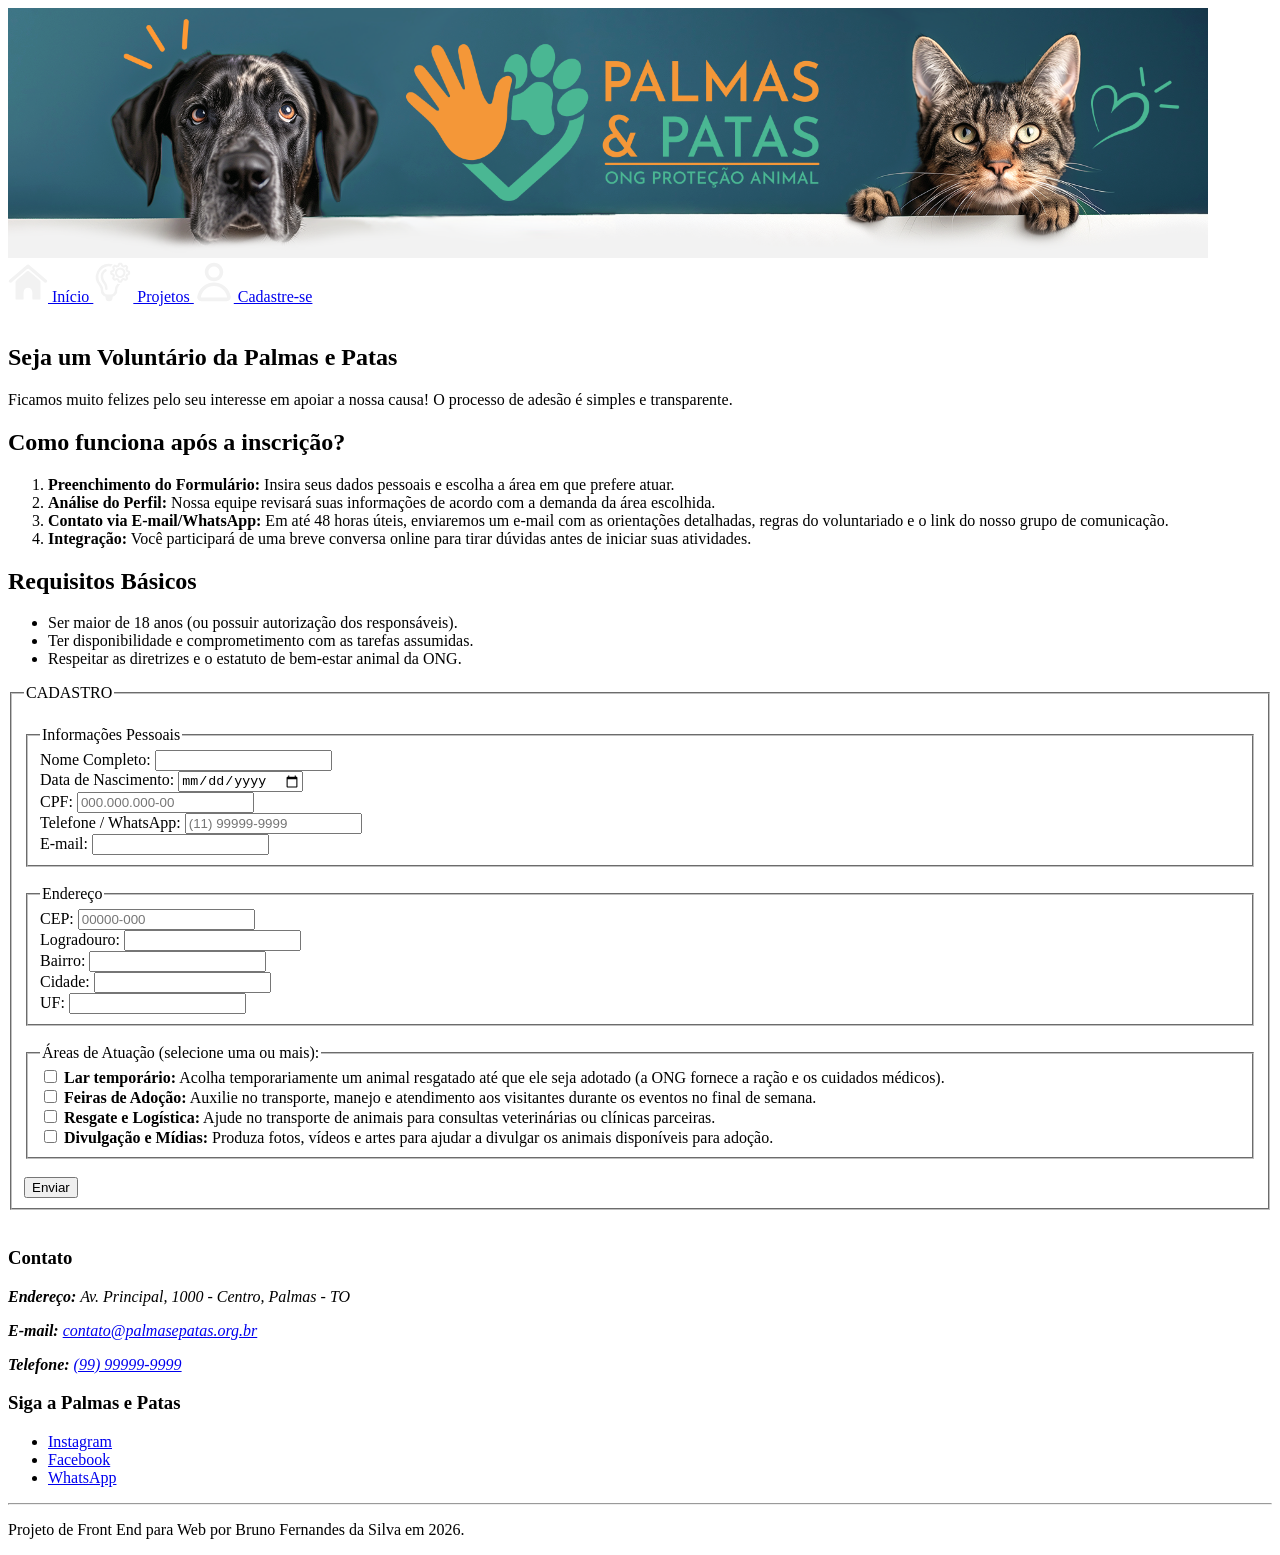
==== commit 81b51a96: "Correção do erro de hierarquia de títulos em cadastro.html" ====
--- a/cadastro.html
+++ b/cadastro.html
@@ -50,7 +50,7 @@
 
         <div class="orientacoes-caixas">
             <article id="passo-a-passo">
-                <h3>Como funciona após a inscrição?</h3>
+                <h2>Como funciona após a inscrição?</h2>
                 <ol>
                     <li><strong>Preenchimento do Formulário:</strong> Insira seus dados pessoais e escolha a área em que prefere atuar.</li>
                     <li><strong>Análise do Perfil:</strong> Nossa equipe revisará suas informações de acordo com a demanda da área escolhida.</li>
@@ -60,7 +60,7 @@
             </article>
 
             <article id="requisitos">
-                <h3>Requisitos Básicos</h3>
+                <h2>Requisitos Básicos</h2>
                 <ul>
                     <li>Ser maior de 18 anos (ou possuir autorização dos responsáveis).</li>
                     <li>Ter disponibilidade e comprometimento com as tarefas assumidas.</li>
